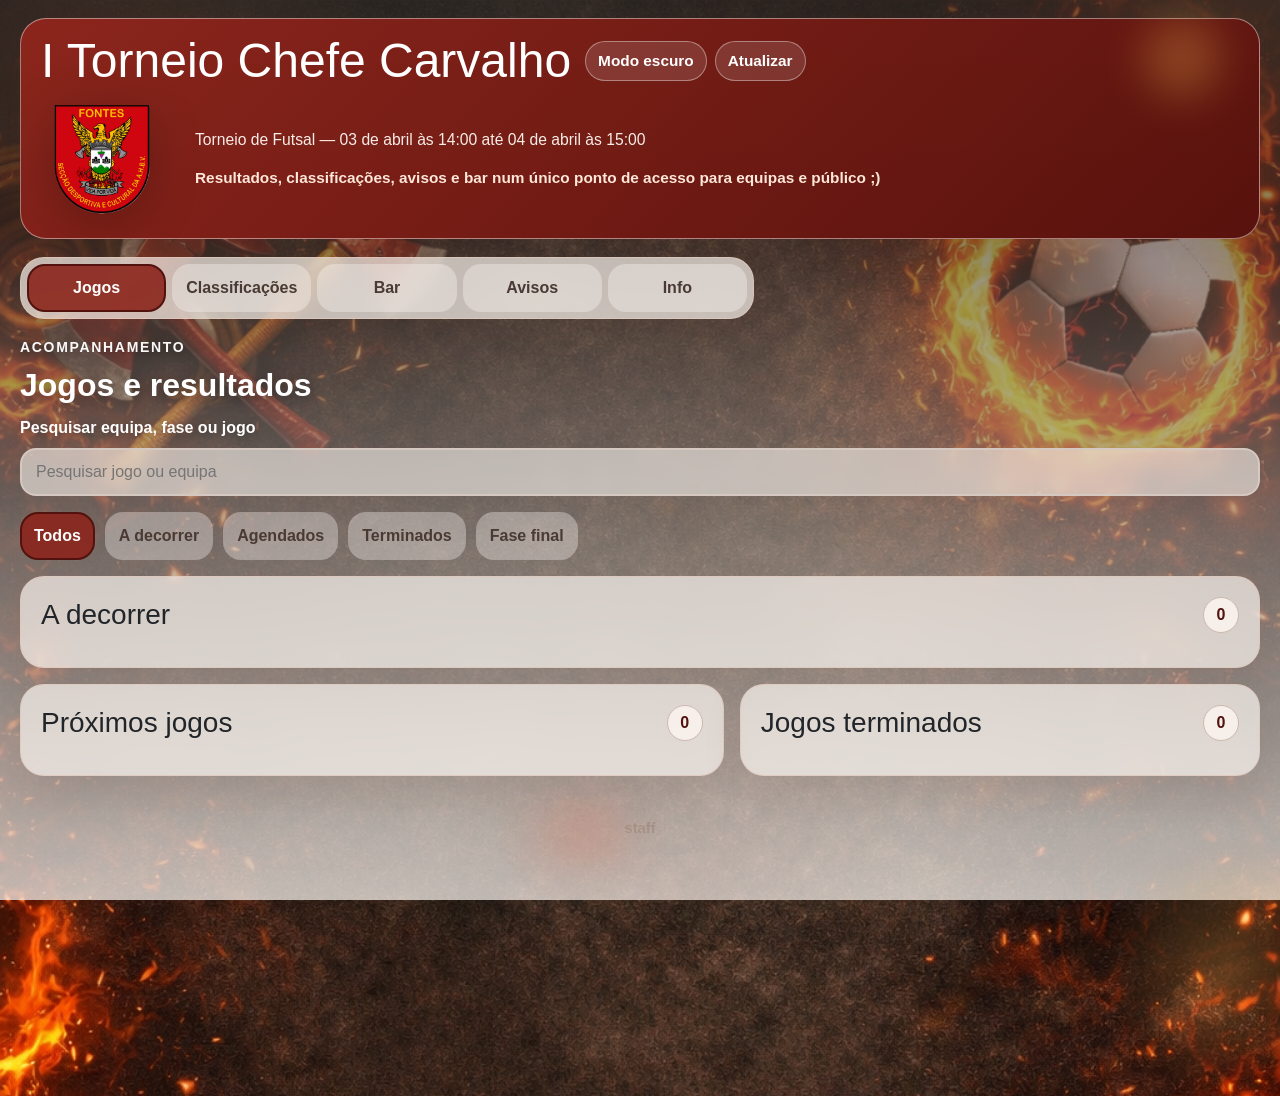
==== static/index.html @ b0a3d15d "fix: show full beer pong image without cropping" ====
<!DOCTYPE html>
<html lang="pt-PT">
<head>
    <meta charset="UTF-8">
    <meta name="viewport" content="width=device-width, initial-scale=1.0">
    <meta name="theme-color" content="#8b251c">
    <link rel="preconnect" href="https://cdn.jsdelivr.net">
    <link href="https://cdn.jsdelivr.net/npm/bootstrap@5.3.3/dist/css/bootstrap.min.css" rel="stylesheet">
    <title>I Torneio Chefe Carvalho</title>
    <script>
        (function(){try{var t=localStorage.getItem("torneio-theme");if(t)document.documentElement.setAttribute("data-theme",t)}catch(e){}})();
    </script>
    <link rel="stylesheet" href="/static/css/app.css?v=29">
</head>
<body>
    <a class="skip-link" href="#main-content">Saltar para o conteúdo principal</a>
    <div class="shell">
        <header class="hero" role="banner">
            <div class="hero__ember hero__ember--one" aria-hidden="true"></div>
            <div class="hero__ember hero__ember--two" aria-hidden="true"></div>
            <div class="hero__top">
                <h1 id="event-name">I Torneio Chefe Carvalho</h1>
                <div class="hero__actions">
                    <button id="theme-toggle" class="ghost-btn" type="button">Modo escuro/claro</button>
                    <button id="refresh-btn" class="ghost-btn" type="button">Atualizar</button>
                </div>
            </div>
            <div class="hero__main">
                <div class="hero__crest-wrap">
                    <img class="hero__crest" src="/static/assets/logotipo.png?v=3" alt="Logotipo da Secção Desportiva e Cultural A.H.B.V. Fontes">
                </div>
                <div class="hero__body">
                    <p id="event-subtitle" class="hero__subtitle">Torneio de Futsal — 03 de abril às 14:00 até 04 de abril às 15:00</p>
                    <p class="hero__support">Resultados, classificações, avisos e bar num único ponto de acesso para equipas e público ;)</p>
                </div>
            </div>
        </header>

        <main id="main-content" class="content">
            <nav class="tabs" aria-label="Secções principais">
                <div class="tabs__list" role="tablist">
                    <button class="tab is-active" id="tab-jogos" data-tab="jogos" role="tab" aria-selected="true" aria-controls="p-jogos">Jogos</button>
                    <button class="tab" id="tab-class" data-tab="class" role="tab" aria-selected="false" aria-controls="p-class">Classificações</button>
                    <button class="tab" id="tab-bar" data-tab="bar" role="tab" aria-selected="false" aria-controls="p-bar">Bar</button>
                    <button class="tab" id="tab-avisos" data-tab="avisos" role="tab" aria-selected="false" aria-controls="p-avisos">Avisos</button>
                    <button class="tab" id="tab-info" data-tab="info" role="tab" aria-selected="false" aria-controls="p-info">Info</button>
                </div>
            </nav>

            <!-- JOGOS -->
            <section class="panel is-active" id="p-jogos" data-panel="jogos" role="tabpanel" aria-labelledby="tab-jogos">
                <div class="section-header">
                    <div><p class="kicker">Acompanhamento</p><h2>Jogos e resultados</h2></div>
                    <div class="section-tools">
                        <label class="search-label" for="match-search">Pesquisar equipa, fase ou jogo</label>
                        <input id="match-search" class="search-input" type="search" placeholder="Pesquisar jogo ou equipa" autocomplete="off">
                    </div>
                </div>
                <div class="chip-row" role="group" aria-label="Filtrar jogos">
                    <button class="chip is-active" data-filter="all" type="button" aria-pressed="true">Todos</button>
                    <button class="chip" data-filter="live" type="button" aria-pressed="false">A decorrer</button>
                    <button class="chip" data-filter="scheduled" type="button" aria-pressed="false">Agendados</button>
                    <button class="chip" data-filter="completed" type="button" aria-pressed="false">Terminados</button>
                    <button class="chip" data-filter="knockout" type="button" aria-pressed="false">Fase final</button>
                </div>
                <section class="card live-zone" aria-labelledby="live-title">
                    <div class="card__head"><h3 id="live-title">A decorrer</h3><span id="live-pill" class="pill">0</span></div>
                    <div id="live-matches" class="live-grid" aria-live="polite"></div>
                </section>
                <div class="match-board">
                    <section class="card" aria-labelledby="up-title">
                        <div class="card__head"><h3 id="up-title">Próximos jogos</h3><span id="up-pill" class="pill">0</span></div>
                        <div id="upcoming-matches" class="fixture-groups" aria-live="polite"></div>
                    </section>
                    <section class="card" aria-labelledby="done-title">
                        <div class="card__head"><h3 id="done-title">Jogos terminados</h3><span id="done-pill" class="pill">0</span></div>
                        <div id="completed-matches" class="fixture-groups" aria-live="polite"></div>
                    </section>
                </div>
            </section>

            <!-- CLASSIFICAÇÕES -->
            <section class="panel" id="p-class" data-panel="class" role="tabpanel" aria-labelledby="tab-class">
                <div class="section-header"><div><p class="kicker">Painel competitivo</p><h2>Classificações e marcadores</h2></div></div>
                <div class="subtabs" role="tablist" aria-label="Sub-secções">
                    <button class="subtab is-active" id="st-groups" data-st="groups" role="tab" aria-selected="true" aria-controls="sp-groups">Fase de grupos</button>
                    <button class="subtab" id="st-knockout" data-st="knockout" role="tab" aria-selected="false" aria-controls="sp-knockout">Fase final</button>
                    <button class="subtab" id="st-scorers" data-st="scorers" role="tab" aria-selected="false" aria-controls="sp-scorers">Melhores marcadores</button>
                </div>
                <section class="subpanel is-active" id="sp-groups" data-sp="groups" role="tabpanel" aria-labelledby="st-groups">
                    <div id="group-standings" aria-live="polite"></div>
                </section>
                <section class="subpanel" id="sp-knockout" data-sp="knockout" role="tabpanel" aria-labelledby="st-knockout">
                    <div id="knockout-overview" aria-live="polite"></div>
                </section>
                <section class="subpanel" id="sp-scorers" data-sp="scorers" role="tabpanel" aria-labelledby="st-scorers">
                    <div class="card"><h3>Ranking de golos</h3><div id="top-scorers" class="table-wrap" aria-live="polite"></div></div>
                </section>
            </section>

            <!-- BAR -->
            <section class="panel" id="p-bar" data-panel="bar" role="tabpanel" aria-labelledby="tab-bar">
                <div class="section-header"><div><p class="kicker">Consumos</p><h2>Bar</h2></div></div>
                <div id="bar-products" class="bar-grid" aria-live="polite"></div>
                <section class="card bar-fun" aria-labelledby="bar-fun-title">
                    <div class="card__head card__head--compact"><div><p class="kicker">Animação no bar</p><h3 id="bar-fun-title">Desafios para todos!</h3></div></div>
                    <div class="bar-fun__grid">
                        <article class="promo-card">
                            <img class="promo-card__img" src="/static/assets/beer-pong.jpeg" alt="Beer Pong">
                        </article>
                    </div>
                </section>
            </section>

            <!-- AVISOS -->
            <section class="panel" id="p-avisos" data-panel="avisos" role="tabpanel" aria-labelledby="tab-avisos">
                <div class="section-header"><div><p class="kicker">Comunicação</p><h2>Avisos</h2></div></div>
                <div id="announcements" class="announcement-list" aria-live="polite"></div>
            </section>

            <!-- INFO -->
            <section class="panel" id="p-info" data-panel="info" role="tabpanel" aria-labelledby="tab-info">
                <div class="section-header"><div><p class="kicker">Útil</p><h2>Informações gerais</h2></div></div>
                <div class="dual-grid">
                    <article class="card prose-card"><h3>Sobre o torneio</h3><div id="settings-info" aria-live="polite"></div></article>
                    <div id="info-sections" class="info-grid" aria-live="polite"></div>
                </div>
            </section>
        </main>

        <footer class="footer"><a class="footer__staff" href="/staff-login">staff</a></footer>
    </div>

    <div id="match-modal" class="modal is-hidden" role="dialog" aria-modal="true" aria-labelledby="modal-title">
        <div class="modal__backdrop" data-close-modal></div>
        <div class="modal__panel">
            <button class="modal__close" type="button" data-close-modal aria-label="Fechar">Fechar</button>
            <div id="modal-content"></div>
        </div>
    </div>

    <div id="announcer" class="sr-only" aria-live="polite" aria-atomic="true"></div>
    <script src="/static/js/public.js?v=16"></script>
</body>
</html>
---- static/css/app.css ----
/* ── v3 public styles ─────────────────────────────────────────────────────── */
:root {
    --bg: #f5f0ea;
    --paper: #ffffff;
    --surface: rgba(255,255,255,0.95);
    --surface-alt: #f2ebe4;
    --text: #1f1714;
    --muted: #493a33;
    --line: #8f7c71;
    --line-soft: #d4c8c0;
    --brand: #7a1f18;
    --brand-strong: #52120e;
    --accent: #8c5a12;
    --live: #9f2318;
    --ok: #155d3b;
    --warn: #8c5a12;
    --danger: #7a1f18;
    --info: #0b5fff;
    --shadow: 0 18px 40px rgba(67,28,19,0.1);
    --radius: 24px;
    --font-sans: "Aptos","Trebuchet MS","Segoe UI",sans-serif;
}

*{box-sizing:border-box}
html{scroll-behavior:smooth;height:100%}
body{
    margin:0;
    background:
        linear-gradient(180deg,rgba(22,18,16,.62) 0%,rgba(36,24,20,.52) 24%,rgba(245,240,234,.74) 100%),
        radial-gradient(circle at top right,rgba(255,176,80,.14),transparent 18%),
        radial-gradient(circle at top left,rgba(139,37,28,.18),transparent 24%),
        url('/static/assets/fundo.png?v=3');
    background-size:cover,auto,auto,cover;
    background-position:center top,top right,top left,center top;
    background-repeat:no-repeat;
    background-attachment:fixed,scroll,scroll,fixed;
    color:var(--text);font-family:var(--font-sans);line-height:1.5;
}
button,input,textarea,select{font:inherit}
button,a{transition:background-color .18s ease,border-color .18s ease,color .18s ease}
img{max-width:100%;height:auto}

.sr-only{position:absolute;width:1px;height:1px;padding:0;margin:-1px;overflow:hidden;clip:rect(0,0,0,0);white-space:nowrap;border:0}
.skip-link{position:absolute;left:12px;top:12px;z-index:100;padding:12px 16px;border-radius:14px;background:#fff;color:var(--brand-strong);text-decoration:none;transform:translateY(-200%)}
.skip-link:focus{transform:translateY(0)}
:focus-visible{outline:3px solid var(--info);outline-offset:3px}

.shell{display:flex;flex-direction:column;width:min(1240px,calc(100% - 24px));margin:0 auto;padding:18px 0 0;position:relative}
.shell::before{content:"";position:fixed;inset:0;background:
    linear-gradient(180deg,rgba(255,248,242,.08),rgba(255,248,242,.02)),
    radial-gradient(circle at 12% 12%,rgba(255,166,77,.09),transparent 18%),
    radial-gradient(circle at 88% 10%,rgba(255,91,46,.07),transparent 16%),
    radial-gradient(circle at 52% 100%,rgba(139,37,28,.06),transparent 22%);
    pointer-events:none;z-index:-1}

/* ── hero ──────────────────────────────────────────────────────────────── */
.hero{
    display:grid;gap:14px;padding:18px 20px;border:1px solid rgba(255,255,255,.45);border-radius:26px;
    isolation:isolate;overflow:hidden;justify-items:start;
    background:linear-gradient(135deg,rgba(139,37,28,.98),rgba(88,18,13,.98)),linear-gradient(180deg,#8b251c,#52120e);
    color:#fff;box-shadow:var(--shadow);
}
.hero::after{content:"";position:absolute;inset:auto -8% -28% auto;width:260px;height:260px;border-radius:50%;background:radial-gradient(circle,rgba(255,177,82,.28) 0%,rgba(255,177,82,0) 70%);pointer-events:none}
.hero__ember{position:absolute;border-radius:999px;filter:blur(18px);opacity:.45;pointer-events:none}
.hero__ember--one{top:10px;right:30px;width:96px;height:96px;background:radial-gradient(circle,rgba(255,190,82,.75),rgba(255,190,82,0))}
.hero__ember--two{bottom:-14px;left:40%;width:130px;height:72px;background:radial-gradient(circle,rgba(255,94,58,.48),rgba(255,94,58,0))}

.hero__top{position:relative;z-index:1;display:flex;flex-wrap:wrap;align-items:center;justify-content:flex-end;gap:10px 14px}
.hero__main{position:relative;z-index:1;display:grid;gap:24px;align-items:center;width:min(1020px,100%);justify-self:start;grid-template-columns:minmax(132px,200px) minmax(0,1fr)}
.hero__body{display:grid;gap:12px;align-content:start;justify-self:start;text-align:left;max-width:46rem;padding-left:12px}

.hero h1{margin:0;max-width:none;font-size:clamp(2.05rem,5vw,3rem);line-height:.98}
.hero__subtitle{margin:0;max-width:42rem;color:#f9ece7;font-size:.98rem;line-height:1.45}
.hero__support{margin:2px 0 0;max-width:44rem;color:#ffe7d9;font-weight:600;font-size:.96rem;line-height:1.5}

.hero__crest-wrap{width:100%;max-width:220px;padding:0;background:transparent;border:0;box-shadow:none}
.hero__crest{display:block;width:100%;object-fit:contain;filter:drop-shadow(0 12px 24px rgba(0,0,0,.22))}

.hero__actions{display:flex;flex-wrap:wrap;gap:8px;justify-content:flex-start}
.ghost-btn{display:inline-flex;align-items:center;justify-content:center;min-height:40px;padding:0 12px;border-radius:999px;border:1px solid rgba(255,255,255,.38);background:rgba(255,255,255,.12);color:#fff;font-weight:700;font-size:.96rem;cursor:pointer;text-decoration:none}
.ghost-btn:hover,.ghost-btn:focus-visible{background:rgba(255,255,255,.22)}

.kicker{margin:0 0 8px;font-size:.875rem;font-weight:700;text-transform:uppercase;letter-spacing:.12em;color:inherit}

/* ── content / tabs ───────────────────────────────────────────────────── */
.content{display:flex;flex-direction:column;gap:18px;margin-top:18px}

.tabs{position:relative;z-index:10;padding:6px;border:1px solid rgba(226,201,189,.72);border-radius:var(--radius);
    background:rgba(255,249,244,.68)!important;backdrop-filter:blur(14px) saturate(1.05);box-shadow:var(--shadow);align-self:start;height:auto}
.tabs__list{display:grid;grid-template-columns:repeat(5,1fr);gap:6px;align-items:start}

.tab{min-height:48px;padding:0 12px;border:2px solid transparent;border-radius:18px;background:rgba(255,250,246,.34);color:var(--muted);font-weight:700;cursor:pointer}
.tab.is-active{background:rgba(139,37,28,.9);border-color:var(--brand-strong);color:#fff}
.tab:hover{border-color:var(--line);background:var(--surface-alt);color:var(--text)}
.tab.is-active:hover{background:var(--brand-strong);color:#fff}

.panel{display:none}
.panel.is-active{display:grid;gap:16px}

.section-header{display:flex;flex-direction:column;gap:12px}
.section-header h2{margin:0}
.panel .kicker{color:#fff;font-weight:800;text-shadow:0 2px 10px rgba(0,0,0,.35)}
.panel .section-header h2{color:#fff;font-weight:900;text-shadow:0 3px 14px rgba(0,0,0,.42)}
.section-tools{display:grid;gap:8px}
.search-label{color:#fff;font-weight:800;text-shadow:0 2px 10px rgba(0,0,0,.35)}
.search-input{width:100%;min-height:48px;padding:0 14px;border:2px solid var(--line-soft);border-radius:16px;background:rgba(255,251,247,.58)!important;backdrop-filter:blur(10px) saturate(1.02);color:var(--text)}
.chip-row{display:flex;flex-wrap:wrap;gap:10px}
.chip{min-height:48px;padding:0 12px;border:2px solid transparent;border-radius:18px;background:rgba(255,250,246,.34);color:var(--muted);font-weight:700;cursor:pointer}
.chip.is-active{background:rgba(139,37,28,.9);border-color:var(--brand-strong);color:#fff}
.chip:hover{border-color:var(--line);background:var(--surface-alt);color:var(--text)}
.chip.is-active:hover{background:var(--brand-strong);color:#fff}

/* ── cards ─────────────────────────────────────────────────────────────── */
.card{padding:20px;border:1px solid rgba(223,198,186,.72)!important;border-radius:var(--radius);
    background:rgba(255,250,246,.66)!important;backdrop-filter:blur(14px) saturate(1.04);box-shadow:var(--shadow)}
.card__head{display:flex;align-items:center;justify-content:space-between;gap:12px;margin-bottom:14px}
.card__head h3{margin:0}
.card__head--compact{margin-bottom:0}

.pill{display:inline-flex;align-items:center;justify-content:center;min-width:36px;min-height:36px;padding:0 10px;border-radius:999px;border:1px solid #ccb8ad;background:#f7f0ea;color:var(--brand-strong);font-weight:700}

/* ── match cards (live / upcoming / completed) ────────────────────────── */
.live-zone{border-width:2px;border-color:rgba(159,35,24,.3);background:linear-gradient(180deg,rgba(255,255,255,.98),rgba(250,240,236,.98))}
.live-grid,.fixture-groups,.fixture-group__list,.standings-shell,.knockout-shell{display:grid;gap:14px}
.match-board{display:grid;gap:16px}

.fixture-group{overflow:hidden;border:1px solid rgba(223,198,186,.72)!important;border-radius:20px;
    background:rgba(255,250,246,.66)!important;backdrop-filter:blur(14px) saturate(1.04)}
.fixture-group__header{display:flex;align-items:center;justify-content:space-between;gap:12px;padding:12px 16px;
    background:rgba(255,251,247,.58)!important;backdrop-filter:blur(10px) saturate(1.02);color:var(--muted);font-size:.92rem;font-weight:700;letter-spacing:.04em;text-transform:uppercase}

.fixture-row{display:grid;grid-template-columns:minmax(0,1fr);gap:12px;width:100%;padding:14px 16px;border:0;border-top:1px solid var(--line-soft);background:var(--paper);color:var(--text);text-align:left;cursor:pointer}
.fixture-row:first-child{border-top:0}
.fixture-row:hover,.fixture-row:focus-visible{background:var(--surface-alt)}
.fixture-row__main,.fixture-row__side,.fixture-row__teams{display:grid;gap:6px}
.fixture-row__top{display:flex;align-items:center;justify-content:space-between;gap:10px}
.fixture-row__label,.fixture-row__result{font-weight:800}
.fixture-row__phase{color:var(--muted);font-size:.88rem;font-weight:700;text-transform:uppercase;letter-spacing:.04em}
.fixture-row__teams{font-weight:700}
.fixture-row__team{display:flex;align-items:center;gap:8px}
.fixture-row__side{color:var(--muted);font-size:.95rem}

/* team logos */
.team-logo{width:33px;height:33px;object-fit:contain;flex-shrink:0;vertical-align:middle}
.fixture-row--completed{border-left:4px solid var(--ok)}

.match-card{padding:16px;border:2px solid var(--line-soft);border-radius:20px;background:rgba(255,250,246,.66)!important;backdrop-filter:blur(14px) saturate(1.04);text-align:left;color:var(--text);cursor:pointer}
.match-card:hover,.match-card:focus-visible{border-color:var(--info)}
.match-card--live{border-color:#b76055;box-shadow:inset 0 0 0 1px #f1d4cf}
.match-card--spotlight{min-height:0}
.match-card__meta{display:flex;align-items:center;justify-content:space-between;gap:12px;margin-bottom:10px;color:var(--muted);font-size:.95rem}
.match-card__row{display:flex;align-items:center;justify-content:space-between;gap:12px}
.match-card__row + .match-card__row{margin-top:8px}
.team-name{font-weight:700;display:flex;align-items:center;gap:8px}
.score{min-width:48px;text-align:right;font-size:1.2rem;font-weight:800}

.status-chip{display:inline-flex;align-items:center;gap:6px;min-height:32px;padding:0 10px;border:1px solid currentColor;border-radius:999px;font-size:.82rem;font-weight:700;letter-spacing:.02em}
.status-live{background:#f7dfdc;color:var(--live)}
.status-scheduled{background:#f3e8d6;color:var(--warn)}
.status-completed{background:#ddeee6;color:var(--ok)}
.status-postponed,.status-suspended{background:#f5e1e1;color:var(--danger)}
.status-description{color:var(--muted);line-height:1.6}

.empty-state{padding:18px;border:2px dashed #b19f94;border-radius:18px;color:var(--muted);
    background:rgba(255,251,247,.58)!important;backdrop-filter:blur(10px) saturate(1.02)}

/* ── classifications ──────────────────────────────────────────────────── */
.subtabs{display:flex;flex-wrap:wrap;gap:10px;padding:0;background:transparent!important;backdrop-filter:none!important;border:0!important;box-shadow:none!important}
.subtab{min-height:46px;padding:0 16px;border:2px solid transparent;border-radius:16px;background:rgba(255,250,246,.34);color:var(--muted);font-weight:800;cursor:pointer}
.subtab.is-active{background:rgba(139,37,28,.9);border-color:var(--brand-strong);color:#fff}
.subtab:hover,.subtab:focus-visible{border-color:var(--line);color:var(--text)}
.subtab.is-active:hover,.subtab.is-active:focus-visible{color:#fff}

.subpanel{display:none}
.subpanel.is-active{display:grid;gap:16px}

.standing-card{border:2px solid rgba(223,198,186,.72)!important;border-radius:22px;
    background:rgba(255,250,246,.66)!important;backdrop-filter:blur(14px) saturate(1.04);padding:0;overflow:hidden}
.standing-card__header{display:flex;align-items:center;justify-content:space-between;gap:12px;padding:18px 18px 14px;border-bottom:1px solid var(--line-soft)}
.standing-kicker{display:inline-flex;margin-bottom:8px;color:var(--muted);font-size:.82rem;font-weight:800;letter-spacing:.06em;text-transform:uppercase}
.standing-note{color:var(--muted);font-size:.92rem;font-weight:700}

.table-wrap{overflow-x:auto;background:rgba(255,250,246,.66)!important;backdrop-filter:blur(14px) saturate(1.04)}
.standings-table{width:100%;border-collapse:collapse;table-layout:auto}
.standings-table th,.standings-table td{padding:10px 8px;border-bottom:1px solid var(--line-soft);text-align:left;vertical-align:middle}
.standings-table thead th{background:rgba(255,251,247,.58)!important;backdrop-filter:blur(10px) saturate(1.02);color:var(--muted);font-size:.88rem;font-weight:800;letter-spacing:.04em;text-transform:uppercase}
.standings-table th:first-child,.standings-table td:first-child{width: 5%;padding-right:5px;padding-left:2px;white-space:nowrap}
.standings-table th:nth-child(2),.standings-table td:nth-child(2){width:auto;padding-left:0;padding-right:8px;white-space:nowrap}
.standings-table th:nth-child(n+3),.standings-table td:nth-child(n+3){width:56px;text-align:center;white-space:nowrap}

.position-badge{display:inline-flex;align-items:center;justify-content:center;min-width:28px;min-height:28px;padding:0 4px;border-radius:10px;background:#215d9a;color:#fff;font-weight:800}
.team-cell{font-weight:800;white-space:nowrap}
.team-cell__inner{display:inline-flex;align-items:center;gap:3px;min-width:0;margin-left:0}
.qualified-row td{background:rgba(21,93,59,.08)}
.qualified-row .position-badge{background:var(--ok)}

/* ── knockout bracket ─────────────────────────────────────────────────── */
.mini-bracket-card{overflow:hidden;padding:0;border:1px solid rgba(223,198,186,.72)!important;border-radius:22px;
    background:rgba(255,250,246,.66)!important;backdrop-filter:blur(14px) saturate(1.04)}
.mini-bracket{display:grid;gap:18px;padding:18px}
.mini-bracket__round,.mini-bracket__extra{display:grid;gap:14px}
.mini-bracket__round-header{display:flex;align-items:center;justify-content:space-between;gap:10px}
.mini-bracket__round-header h4{margin:0;font-size:1rem}
.mini-bracket__stack{display:grid;gap:14px}
.mini-bracket__match{position:relative;display:grid;gap:12px;padding:16px;border:1px solid var(--line-soft);border-radius:18px;background:var(--paper)}
.mini-bracket__meta,.mini-bracket__team{display:flex;align-items:center;justify-content:space-between;gap:10px}
.mini-bracket__meta{flex-wrap:wrap}
.mini-bracket__teams{display:grid;gap:8px}
.mini-bracket__team span{font-weight:700}
.mini-bracket__team strong{font-size:1.1rem}
.mini-bracket__extra{margin:0 18px 18px;padding-top:18px;border-top:1px solid var(--line-soft)}

/* ── bar ───────────────────────────────────────────────────────────────── */
.bar-grid{display:grid;gap:16px}
.bar-category{border:2px solid rgba(223,198,186,.72)!important;border-radius:22px;
    background:rgba(255,250,246,.66)!important;backdrop-filter:blur(14px) saturate(1.04);padding:16px}
.bar-category h3{margin:0}
.bar-category__items{display:grid;gap:10px;margin-top:12px}
.bar-item{display:flex;align-items:center;justify-content:space-between;gap:12px;padding:12px;border-radius:18px;
    background:rgba(255,251,247,.58)!important;backdrop-filter:blur(10px) saturate(1.02);border:1px solid #dccdc3}
.bar-item[data-stock="sold_out"]{background:#f3e1e1!important}
.bar-item[data-stock="unavailable"]{background:#f3e1e1!important}

.bar-fun{gap:18px}
.bar-fun__grid{display:grid;gap:16px}
.bar-fun #bar-fun-title{color:#fff}
.promo-card{overflow:hidden;border:1px solid rgba(223,198,186,.72)!important;border-radius:22px;
    background:rgba(255,250,246,.66)!important;backdrop-filter:blur(14px) saturate(1.04)}
.promo-card__img{display:block;width:100%;object-fit:contain;border-radius:22px}
.promo-card__body{display:grid;gap:8px;padding:16px}
.promo-card__body h4,.promo-card__body p{margin:0}
.promo-card__body h4{font-size:1.1rem}

/* ── announcements ────────────────────────────────────────────────────── */
.announcement-list{display:grid;gap:12px}
.announcement-card{border:2px solid rgba(223,198,186,.72)!important;border-radius:22px;
    background:rgba(255,250,246,.66)!important;backdrop-filter:blur(14px) saturate(1.04);padding:16px}
.announcement-card h3{margin:0}
.announcement-card[data-urgent="true"]{border-color:#b76055!important;box-shadow:inset 0 0 0 1px #f1d4cf}

/* ── info ──────────────────────────────────────────────────────────────── */
.dual-grid{display:grid;gap:16px}
.prose-card{border:1px solid rgba(223,198,186,.72)!important;border-radius:22px;
    background:rgba(255,250,246,.66)!important;backdrop-filter:blur(14px) saturate(1.04);padding:20px}
.prose-card h3{margin:0 0 12px}
.prose-card p,.info-card p,.announcement-card p,.status-description{color:var(--muted);line-height:1.6}
.info-list{margin:0;padding-left:22px;color:var(--muted);line-height:1.6}
.info-list li + li{margin-top:4px}
.info-grid{display:grid;gap:16px;grid-template-columns:1fr}
.info-card{border:2px solid rgba(223,198,186,.72)!important;border-radius:22px;
    background:rgba(255,250,246,.66)!important;backdrop-filter:blur(14px) saturate(1.04);padding:16px}
.info-card h3{margin:0}
.info-meta{display:flex;align-items:center;justify-content:space-between;gap:12px;margin-bottom:8px;color:var(--muted);font-size:.92rem}

/* ── modal ─────────────────────────────────────────────────────────────── */
.modal{position:fixed;inset:0;z-index:40;display:flex;align-items:flex-start;justify-content:center;overflow-y:auto;padding:12px}
.modal.is-hidden{display:none}
.modal__backdrop{position:fixed;inset:0;background:rgba(19,15,13,.72);z-index:-1}
.modal__panel{position:relative;width:min(720px,100%);max-height:none;padding:20px;border-radius:28px;border:2px solid var(--line-soft);background:#fffaf5;box-shadow:var(--shadow)}
.modal__close{float:right;min-height:40px;padding:0 12px;border:2px solid #caaea4;border-radius:999px;background:#f8efeb;color:var(--brand-strong);font-weight:700;cursor:pointer}
.modal-line{display:flex;align-items:center;justify-content:space-between;gap:12px}
.modal-copy{color:var(--muted);line-height:1.6}
.kicker-inline{display:inline-flex;margin-bottom:12px;padding:6px 10px;border-radius:999px;background:#f5ebe8;border:1px solid #cfa79f;color:var(--brand-strong);font-size:.8125rem;font-weight:700;letter-spacing:.04em;text-transform:uppercase}
.timeline-list{padding-left:18px;color:var(--muted);line-height:1.6}

/* ── match detail (Flashscore style) ───────────────────────────────────── */
.md-header{display:flex;align-items:center;justify-content:space-between;flex-wrap:wrap;gap:8px;margin-bottom:16px}
.md-scoreboard{display:grid;grid-template-columns:1fr auto 1fr;gap:12px;align-items:center;padding:20px 16px;border-radius:20px;background:linear-gradient(135deg,rgba(139,37,28,.08),rgba(139,37,28,.03));border:1px solid rgba(139,37,28,.12)}
.md-scoreboard--live{border-color:rgba(200,40,30,.4);animation:livePulse 2s ease-in-out infinite}
@keyframes livePulse{0%,100%{box-shadow:0 0 0 0 rgba(200,40,30,.15)}50%{box-shadow:0 0 0 8px rgba(200,40,30,0)}}
.md-team{display:flex;flex-direction:column;gap:4px}
.md-team strong{font-size:1.05rem;line-height:1.3}
.md-team--home{text-align:left}
.md-team--away{text-align:right}
.md-goalscorers{display:flex;flex-direction:column;gap:2px}
.md-team--home .md-goalscorers{align-items:flex-start}
.md-team--away .md-goalscorers{align-items:flex-end}
.md-goal{font-size:.82rem;color:var(--muted)}
.md-goal em{font-style:normal;opacity:.7;margin-left:4px}
.md-score{display:flex;align-items:center;gap:6px}
.md-score__value{font-size:2rem;font-weight:800;line-height:1;min-width:36px;text-align:center}
.md-score__sep{font-size:1.5rem;font-weight:300;color:var(--muted)}
.md-info{display:flex;flex-wrap:wrap;gap:12px;padding:10px 0;color:var(--muted);font-size:.9rem}
.md-section{margin-top:12px}
.md-section__title{font-size:.95rem;font-weight:700;text-transform:uppercase;letter-spacing:.04em;color:var(--brand-strong);padding-bottom:8px;border-bottom:2px solid var(--line-soft);margin-bottom:8px}
.md-timeline{display:flex;flex-direction:column;gap:0}
.md-event{display:grid;grid-template-columns:1fr auto 1fr;gap:8px;align-items:center;padding:8px 4px;border-bottom:1px solid var(--line-soft)}
.md-event:last-child{border-bottom:none}
.md-event__text{font-size:.88rem;line-height:1.4}
.md-event__text em{font-style:normal;color:var(--muted);font-size:.8rem}
.md-event--home .md-event__text:first-child{text-align:right;font-weight:600}
.md-event--home .md-event__text:last-child{visibility:hidden}
.md-event--away .md-event__text:first-child{visibility:hidden}
.md-event--away .md-event__text:last-child{text-align:left;font-weight:600}
.md-event__min{text-align:center;font-size:.82rem;font-weight:700;white-space:nowrap;min-width:56px}

/* ── footer ────────────────────────────────────────────────────────────── */
.footer{padding:16px 0;text-align:center;margin-top:24px}
.footer__staff{color:rgba(100,60,40,.18);font-weight:700;text-decoration:none;font-size:.92rem;border-radius:999px;padding:6px 14px}
.footer__staff:hover,.footer__staff:focus-visible{color:rgba(100,60,40,.52);background:rgba(139,37,28,.06)}

/* ── summary grid ──────────────────────────────────────────────────────── */
.summary-grid{display:grid;gap:16px;grid-template-columns:repeat(auto-fit,minmax(150px,1fr))}
.summary-card{padding:16px;border:1px solid var(--line-soft);border-radius:22px;background:var(--paper)}
.summary-card span{color:var(--muted);font-weight:700}
.summary-card strong{display:block;margin-top:6px;font-size:1.85rem;color:var(--text)}

/* ── responsive ────────────────────────────────────────────────────────── */
@media (min-width:768px){
    .hero__main{grid-template-columns:116px minmax(0,1fr);gap:18px}
    .dual-grid,.info-grid{grid-template-columns:repeat(2,minmax(0,1fr))}
    .bar-fun__grid{grid-template-columns:repeat(2,minmax(0,1fr))}
}
@media (min-width:900px){
    .fixture-row{grid-template-columns:minmax(0,1fr) 170px;align-items:center}
    .match-board{grid-template-columns:minmax(0,1.15fr) minmax(0,.85fr);align-items:start}
}
@media (min-width:920px){
    .mini-bracket--three-rounds{grid-template-columns:minmax(0,1.15fr) minmax(0,1fr) minmax(260px,.82fr);align-items:center}
    .mini-bracket--three-rounds .mini-bracket__round--quarters,
    .mini-bracket--three-rounds .mini-bracket__round--semis{position:relative;padding-right:26px}
    .mini-bracket--three-rounds .mini-bracket__round--quarters::after,
    .mini-bracket--three-rounds .mini-bracket__round--semis::after{
        content:"";position:absolute;top:86px;right:6px;width:18px;height:calc(100% - 172px);
        border-top:2px solid var(--line-soft);border-right:2px solid var(--line-soft);border-bottom:2px solid var(--line-soft);border-radius:0 16px 16px 0}
    .mini-bracket--three-rounds .mini-bracket__round--final{padding-left:18px}
    .mini-bracket__stack--center{align-content:center;min-height:100%}
}
@media (min-width:1200px){
    .hero__main{grid-template-columns:124px minmax(0,1fr)}
    .hero__body{max-width:58rem}
}
@media (max-width:767.98px){
    .hero{padding:16px;gap:12px}
    .hero__top{justify-content:flex-start}
    .hero__actions{width:100%}
    .hero__main{grid-template-columns:112px minmax(0,1fr);gap:14px;align-items:start}
    .hero__crest-wrap{width:112px}
    .hero h1{font-size:clamp(1.8rem,8vw,2.4rem);line-height:1.02}
    .hero__body{gap:8px}
    .hero__subtitle,.hero__support{font-size:.92rem;line-height:1.4}
}
@media (prefers-reduced-motion:reduce){
    html{scroll-behavior:auto}
    *,*::before,*::after{animation:none!important;transition:none!important}
}

/* ── dark theme ────────────────────────────────────────────────────────── */
:root[data-theme="dark"]{
    --bg:#10161d;--paper:#17212b;--surface:rgba(23,33,43,.96);--surface-alt:#202d39;
    --text:#eef3f7;--muted:#c3ccd5;--line:#6b7e8f;--line-soft:#31404d;
    --brand:#b44336;--brand-strong:#d05b4d;--accent:#e0a54b;
    --live:#f06457;--ok:#5bc28c;--warn:#d39a43;--danger:#d96e62;--info:#7cb7ff;
    --shadow:0 18px 40px rgba(0,0,0,.35);
}
:root[data-theme="dark"] body{
    background:
        linear-gradient(180deg,rgba(9,12,13,.8) 0%,rgba(13,16,18,.72) 35%,rgba(14,16,17,.82) 100%),
        radial-gradient(circle at top right,rgba(240,107,81,.13),transparent 18%),
        radial-gradient(circle at top left,rgba(255,177,82,.08),transparent 24%),
        url('/static/assets/fundo.png?v=3');
    background-size:cover,auto,auto,cover;
    background-position:center top,top right,top left,center top;
    background-repeat:no-repeat;
    background-attachment:fixed,scroll,scroll,fixed;
}
:root[data-theme="dark"] .hero{border-color:rgba(255,255,255,.12);background:linear-gradient(125deg,rgba(44,57,71,.98),rgba(20,28,36,.98))}
:root[data-theme="dark"] .skip-link{background:var(--paper);color:var(--text)}

:root[data-theme="dark"] .tabs{background:rgba(24,19,17,.66)!important;backdrop-filter:blur(16px) saturate(1.05);border-color:rgba(105,74,66,.74)}
:root[data-theme="dark"] .card,
:root[data-theme="dark"] .fixture-group,
:root[data-theme="dark"] .standing-card,
:root[data-theme="dark"] .mini-bracket-card,
:root[data-theme="dark"] .bar-category,
:root[data-theme="dark"] .info-card,
:root[data-theme="dark"] .announcement-card,
:root[data-theme="dark"] .prose-card,
:root[data-theme="dark"] .promo-card,
:root[data-theme="dark"] .table-wrap,
:root[data-theme="dark"] .match-card{
    background:rgba(23,18,17,.64)!important;backdrop-filter:blur(16px) saturate(1.06);border-color:rgba(97,67,59,.76)!important}
:root[data-theme="dark"] .fixture-group__header,
:root[data-theme="dark"] .standings-table thead th,
:root[data-theme="dark"] .search-input,
:root[data-theme="dark"] .bar-item,
:root[data-theme="dark"] .empty-state{background:rgba(30,23,21,.58)!important}
:root[data-theme="dark"] .bar-item{border-color:#43586c;color:var(--text)}
:root[data-theme="dark"] .live-zone{background:linear-gradient(180deg,rgba(25,35,46,.98),rgba(20,28,36,.98));border-color:rgba(240,100,87,.3)}
:root[data-theme="dark"] .mini-bracket__match{background:var(--paper)}
:root[data-theme="dark"] .qualified-row td{background:rgba(91,194,140,.12)}
:root[data-theme="dark"] .promo-card{background:linear-gradient(180deg,#1f1815,#261d19)!important}
:root[data-theme="dark"] .empty-state{border-color:#4a5f72}
:root[data-theme="dark"] .pill{background:#202d39;border-color:#4d6072;color:#eef3f7}
:root[data-theme="dark"] .kicker-inline{background:#202d39;border-color:#4d6072;color:#eef3f7}
:root[data-theme="dark"] .modal__panel{background:#1a2430;border-color:#3a4f62}
:root[data-theme="dark"] .modal__close{background:#202d39;border-color:#4d6072;color:#eef3f7}
:root[data-theme="dark"] .md-scoreboard{background:linear-gradient(135deg,rgba(70,105,141,.15),rgba(70,105,141,.05));border-color:rgba(70,105,141,.3)}
:root[data-theme="dark"] .md-scoreboard--live{border-color:rgba(240,100,87,.35)}
:root[data-theme="dark"] .md-event{border-bottom-color:#2a3a4a}
:root[data-theme="dark"] .md-section__title{color:#7cb7ff;border-bottom-color:#2a3a4a}
:root[data-theme="dark"] .footer__staff{color:rgba(255,220,210,.34)}
:root[data-theme="dark"] .footer__staff:hover,:root[data-theme="dark"] .footer__staff:focus-visible{color:rgba(255,220,210,.72);background:rgba(255,114,86,.08)}
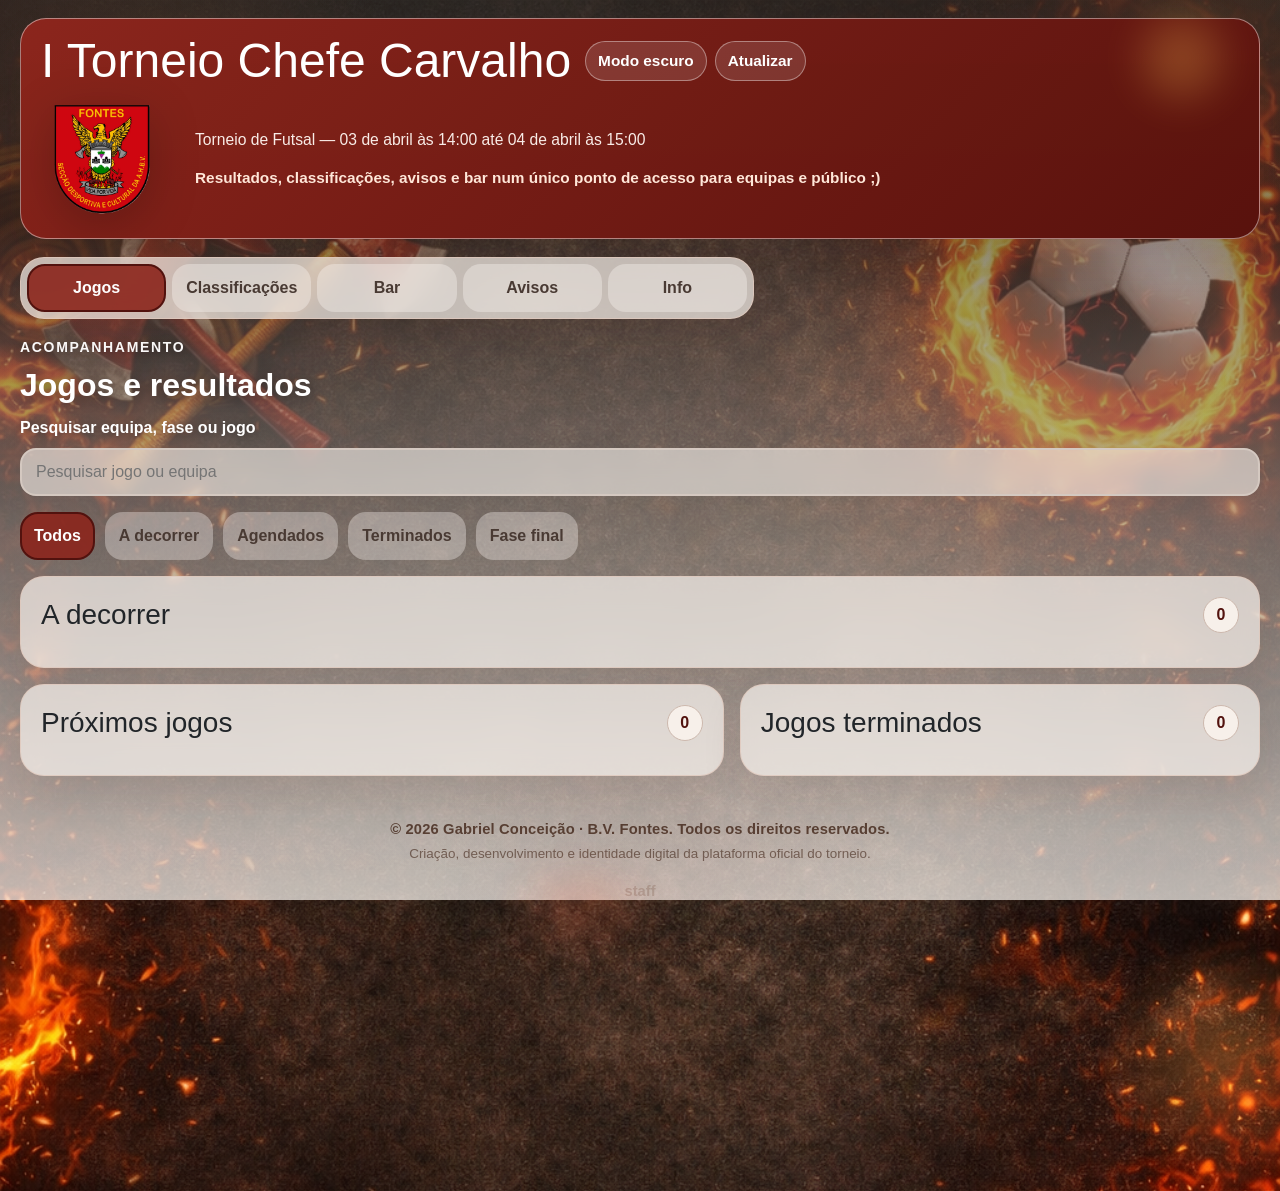
==== commit c3abca21: "feat: add public footer authorship notice" ====
--- a/static/index.html
+++ b/static/index.html
@@ -10,7 +10,7 @@
     <script>
         (function(){try{var t=localStorage.getItem("torneio-theme");if(t)document.documentElement.setAttribute("data-theme",t)}catch(e){}})();
     </script>
-    <link rel="stylesheet" href="/static/css/app.css?v=29">
+    <link rel="stylesheet" href="/static/css/app.css?v=32">
 </head>
 <body>
     <a class="skip-link" href="#main-content">Saltar para o conteúdo principal</a>
@@ -128,7 +128,13 @@
             </section>
         </main>
 
-        <footer class="footer"><a class="footer__staff" href="/staff-login">staff</a></footer>
+        <footer class="footer">
+            <div class="footer__signature">
+                <p class="footer__legal">&copy; 2026 Gabriel Conceição · B.V. Fontes. Todos os direitos reservados.</p>
+                <p class="footer__credit">Criação, desenvolvimento e identidade digital da plataforma oficial do torneio.</p>
+            </div>
+            <a class="footer__staff" href="/staff-login">staff</a>
+        </footer>
     </div>
 
     <div id="match-modal" class="modal is-hidden" role="dialog" aria-modal="true" aria-labelledby="modal-title">
--- a/static/css/app.css
+++ b/static/css/app.css
@@ -222,11 +222,11 @@
 .bar-item[data-stock="unavailable"]{background:#f3e1e1!important}
 
 .bar-fun{gap:18px}
-.bar-fun__grid{display:grid;gap:16px}
+.bar-fun__grid{display:flex;justify-content:center;gap:16px}
 .bar-fun #bar-fun-title{color:#fff}
 .promo-card{overflow:hidden;border:1px solid rgba(223,198,186,.72)!important;border-radius:22px;
-    background:rgba(255,250,246,.66)!important;backdrop-filter:blur(14px) saturate(1.04)}
-.promo-card__img{display:block;width:100%;object-fit:contain;border-radius:22px}
+    background:rgba(255,250,246,.66)!important;backdrop-filter:blur(14px) saturate(1.04);width:min(100%,420px)}
+.promo-card__img{display:block;width:100%;height:auto;object-fit:contain;border-radius:22px}
 .promo-card__body{display:grid;gap:8px;padding:16px}
 .promo-card__body h4,.promo-card__body p{margin:0}
 .promo-card__body h4{font-size:1.1rem}
@@ -295,8 +295,12 @@
 .md-event__min{text-align:center;font-size:.82rem;font-weight:700;white-space:nowrap;min-width:56px}
 
 /* ── footer ────────────────────────────────────────────────────────────── */
-.footer{padding:16px 0;text-align:center;margin-top:24px}
-.footer__staff{color:rgba(100,60,40,.18);font-weight:700;text-decoration:none;font-size:.92rem;border-radius:999px;padding:6px 14px}
+.footer{display:grid;gap:10px;justify-items:center;padding:18px 0 22px;text-align:center;margin-top:24px}
+.footer__signature{display:grid;gap:4px;max-width:760px;padding:0 14px}
+.footer__legal,.footer__credit{margin:0}
+.footer__legal{color:rgba(72,45,33,.86);font-weight:800;font-size:.92rem;letter-spacing:.01em}
+.footer__credit{color:rgba(72,45,33,.64);font-size:.84rem}
+.footer__staff{color:rgba(100,60,40,.22);font-weight:700;text-decoration:none;font-size:.92rem;border-radius:999px;padding:6px 14px}
 .footer__staff:hover,.footer__staff:focus-visible{color:rgba(100,60,40,.52);background:rgba(139,37,28,.06)}
 
 /* ── summary grid ──────────────────────────────────────────────────────── */
@@ -309,7 +313,7 @@
 @media (min-width:768px){
     .hero__main{grid-template-columns:116px minmax(0,1fr);gap:18px}
     .dual-grid,.info-grid{grid-template-columns:repeat(2,minmax(0,1fr))}
-    .bar-fun__grid{grid-template-columns:repeat(2,minmax(0,1fr))}
+    .bar-fun__grid{justify-content:center}
 }
 @media (min-width:900px){
     .fixture-row{grid-template-columns:minmax(0,1fr) 170px;align-items:center}
@@ -399,5 +403,7 @@
 :root[data-theme="dark"] .md-scoreboard--live{border-color:rgba(240,100,87,.35)}
 :root[data-theme="dark"] .md-event{border-bottom-color:#2a3a4a}
 :root[data-theme="dark"] .md-section__title{color:#7cb7ff;border-bottom-color:#2a3a4a}
+:root[data-theme="dark"] .footer__legal{color:rgba(255,233,225,.84)}
+:root[data-theme="dark"] .footer__credit{color:rgba(255,220,210,.6)}
 :root[data-theme="dark"] .footer__staff{color:rgba(255,220,210,.34)}
 :root[data-theme="dark"] .footer__staff:hover,:root[data-theme="dark"] .footer__staff:focus-visible{color:rgba(255,220,210,.72);background:rgba(255,114,86,.08)}
